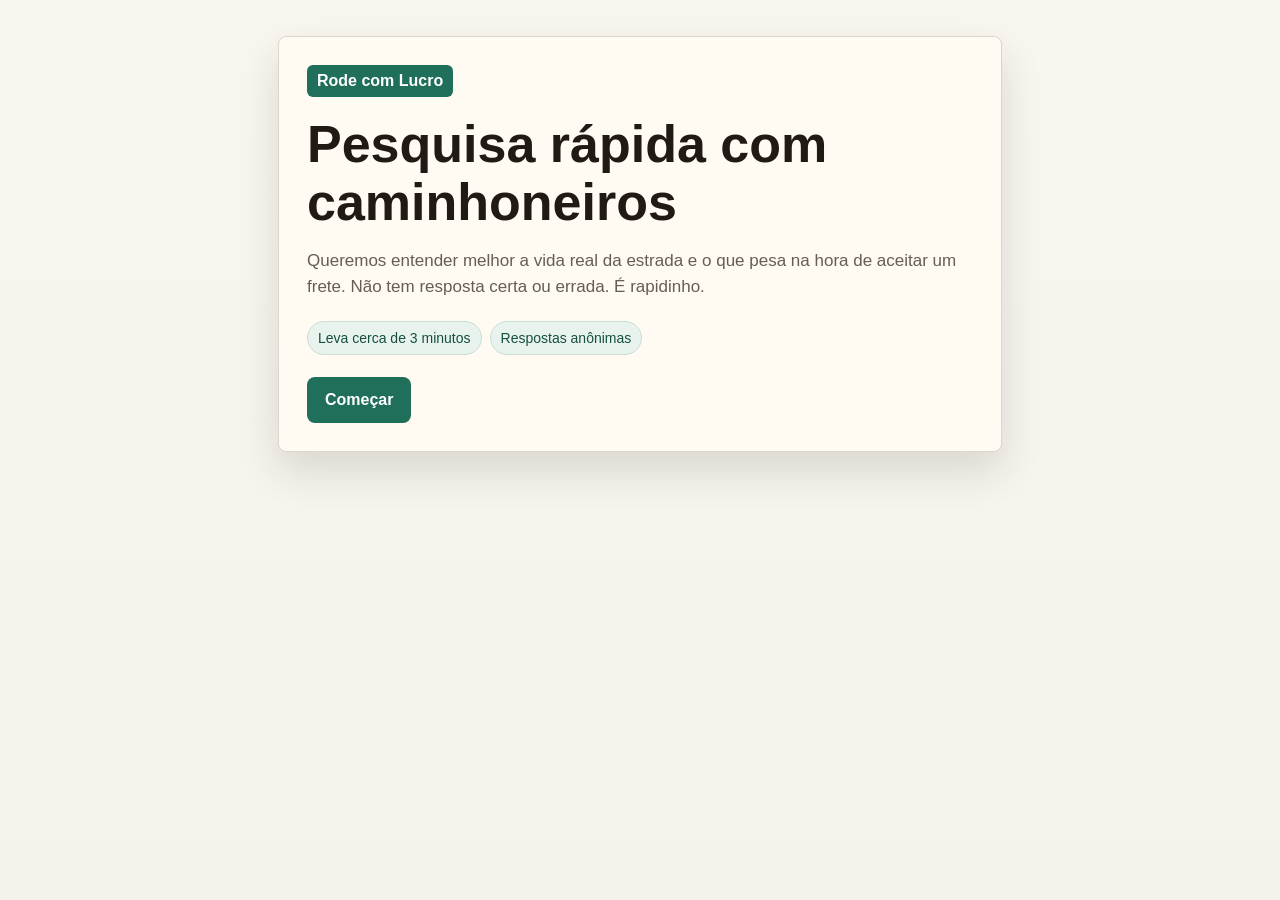
==== index.html @ bb748401 "Initial survey app" ====
<!doctype html>
<html lang="pt-BR">
<head>
  <meta charset="utf-8">
  <meta name="viewport" content="width=device-width, initial-scale=1">
  <title>Pesquisa com Caminhoneiros</title>
  <link rel="stylesheet" href="./styles.css">
</head>
<body>
  <main class="page">
    <section class="intro" id="intro">
      <div class="brand">Rode com Lucro</div>
      <h1>Pesquisa rápida com caminhoneiros</h1>
      <p>
        Queremos entender melhor a vida real da estrada e o que pesa na hora de aceitar um frete.
        Não tem resposta certa ou errada. É rapidinho.
      </p>
      <div class="meta">
        <span>Leva cerca de 3 minutos</span>
        <span>Respostas anônimas</span>
      </div>
      <button class="primary" type="button" id="startButton">Começar</button>
    </section>

    <form class="survey hidden" id="surveyForm">
      <header class="surveyHeader">
        <div>
          <span class="brand small">Rode com Lucro</span>
          <h2 id="questionTitle">Pergunta</h2>
        </div>
        <strong id="progressText">1/15</strong>
      </header>

      <div class="progress">
        <div class="progressBar" id="progressBar"></div>
      </div>

      <section class="questionCard" id="questionCard"></section>

      <div class="navigation">
        <button class="secondary" type="button" id="backButton">Voltar</button>
        <button class="primary" type="button" id="nextButton">Continuar</button>
      </div>
    </form>

    <section class="thanks hidden" id="thanks">
      <div class="brand">Rode com Lucro</div>
      <h1>Obrigado pela ajuda!</h1>
      <p>
        Sua resposta ajuda a criar soluções mais úteis para quem vive da estrada.
      </p>
      <button class="secondary" type="button" id="againButton">Responder de novo</button>
    </section>
  </main>

  <script src="./app.js"></script>
</body>
</html>
---- styles.css ----
:root {
  color-scheme: light;
  --bg: #f5f2ec;
  --panel: #fffaf2;
  --ink: #211a14;
  --muted: #665d55;
  --line: #dfd4c8;
  --accent: #1f6f5b;
  --accent-dark: #15503f;
  --warning: #9c3f1d;
  --soft: #e8f3ee;
  --shadow: 0 18px 42px rgba(33, 26, 20, .14);
}

* {
  box-sizing: border-box;
}

body {
  margin: 0;
  min-height: 100vh;
  font-family: Arial, Helvetica, sans-serif;
  background: linear-gradient(180deg, #f9f6f0 0%, var(--bg) 100%);
  color: var(--ink);
}

button,
input,
textarea {
  font: inherit;
}

.page {
  width: min(760px, 100%);
  margin: 0 auto;
  padding: 18px;
}

.intro,
.survey,
.thanks {
  background: var(--panel);
  border: 1px solid var(--line);
  border-radius: 8px;
  box-shadow: var(--shadow);
  margin-top: 18px;
}

.intro,
.thanks {
  padding: 28px;
}

.brand {
  display: inline-flex;
  align-items: center;
  background: var(--accent);
  color: #fff;
  border-radius: 6px;
  font-weight: 700;
  padding: 7px 10px;
}

.brand.small {
  font-size: 13px;
  padding: 5px 8px;
}

h1,
h2 {
  margin: 18px 0 10px;
  line-height: 1.12;
}

h1 {
  font-size: clamp(30px, 8vw, 52px);
}

h2 {
  font-size: 24px;
}

p {
  color: var(--muted);
  font-size: 17px;
  line-height: 1.5;
}

.meta {
  display: flex;
  flex-wrap: wrap;
  gap: 8px;
  margin: 22px 0;
}

.meta span {
  background: var(--soft);
  border: 1px solid #c9ded5;
  border-radius: 999px;
  color: var(--accent-dark);
  font-size: 14px;
  padding: 8px 10px;
}

.survey {
  overflow: hidden;
}

.surveyHeader {
  display: flex;
  align-items: flex-start;
  justify-content: space-between;
  gap: 16px;
  padding: 20px 22px 14px;
}

.surveyHeader h2 {
  margin-top: 12px;
}

#progressText {
  background: #f0e8de;
  border-radius: 999px;
  min-width: 52px;
  padding: 8px 10px;
  text-align: center;
}

.progress {
  height: 8px;
  background: #eadfd4;
}

.progressBar {
  width: 0;
  height: 100%;
  background: var(--accent);
  transition: width .2s ease;
}

.questionCard {
  padding: 20px 22px 8px;
}

.options {
  display: grid;
  gap: 10px;
}

.option {
  display: flex;
  gap: 10px;
  align-items: flex-start;
  border: 1px solid var(--line);
  background: #fffdf8;
  border-radius: 8px;
  padding: 14px;
  cursor: pointer;
}

.option:has(input:checked) {
  border-color: var(--accent);
  background: var(--soft);
}

.option input {
  margin-top: 2px;
  accent-color: var(--accent);
}

.field {
  display: grid;
  gap: 8px;
}

.field label {
  font-weight: 700;
}

.field input,
.field textarea {
  width: 100%;
  border: 1px solid var(--line);
  border-radius: 8px;
  background: #fffdf8;
  padding: 13px;
}

.field textarea {
  min-height: 140px;
  resize: vertical;
}

.hint {
  color: var(--muted);
  font-size: 14px;
}

.error {
  background: #fff0ea;
  border: 1px solid #efb79e;
  border-radius: 8px;
  color: var(--warning);
  margin-top: 12px;
  padding: 12px;
}

.navigation {
  display: flex;
  gap: 10px;
  justify-content: space-between;
  padding: 18px 22px 22px;
}

.primary,
.secondary {
  border: 0;
  border-radius: 8px;
  cursor: pointer;
  font-weight: 700;
  min-height: 46px;
  padding: 0 18px;
}

.primary {
  background: var(--accent);
  color: #fff;
}

.primary:disabled {
  background: #b7c6bf;
  cursor: not-allowed;
}

.secondary {
  background: #eee5db;
  color: var(--ink);
}

.hidden {
  display: none;
}

@media (max-width: 560px) {
  .page {
    padding: 10px;
  }

  .intro,
  .survey,
  .thanks {
    margin-top: 8px;
  }

  .intro,
  .thanks {
    padding: 22px;
  }

  .surveyHeader,
  .questionCard,
  .navigation {
    padding-left: 16px;
    padding-right: 16px;
  }

  .navigation {
    position: sticky;
    bottom: 0;
    background: var(--panel);
    border-top: 1px solid var(--line);
  }

  .primary,
  .secondary {
    flex: 1;
  }
}
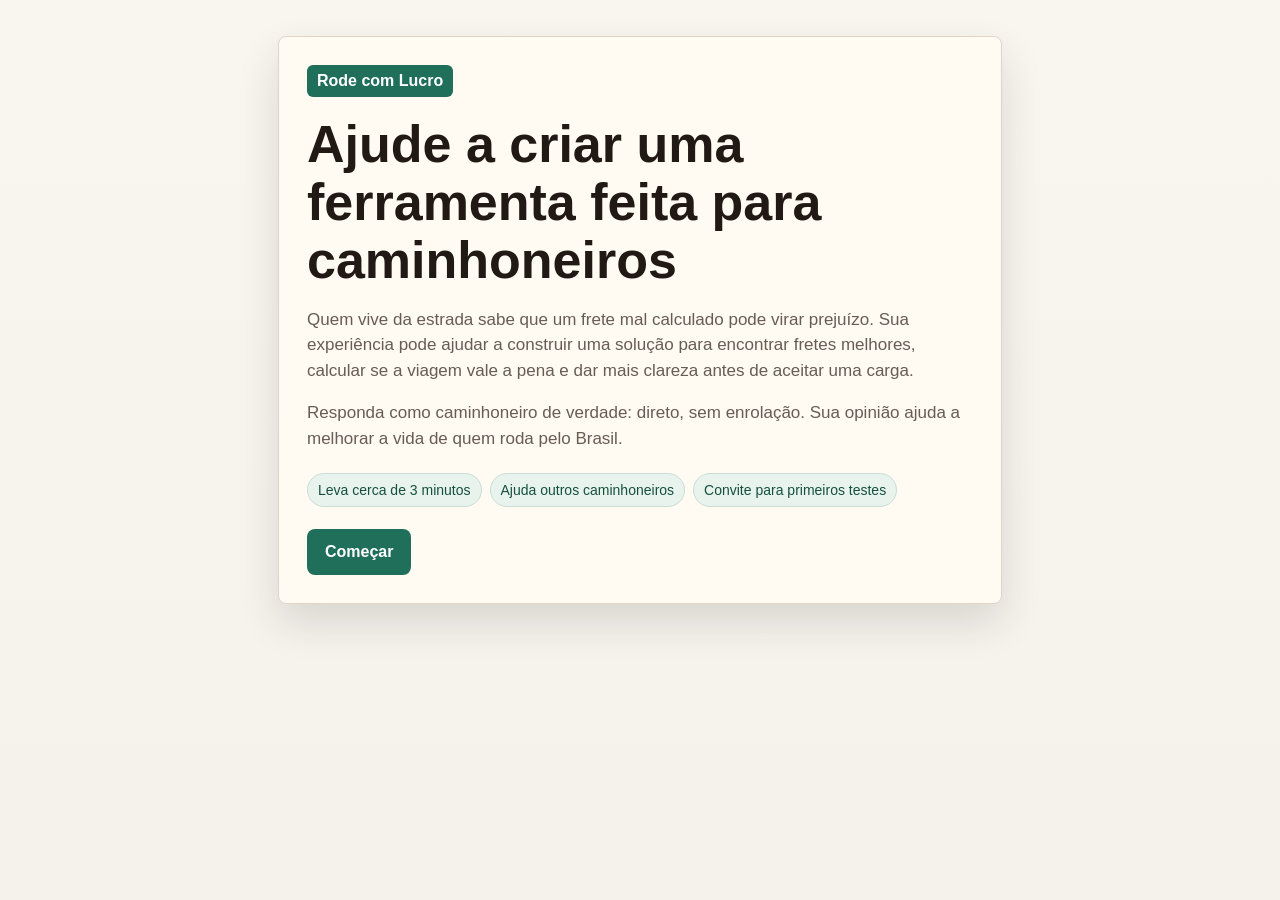
==== commit d62f3a6b: "Improve survey persuasion copy" ====
--- a/index.html
+++ b/index.html
@@ -10,14 +10,20 @@
   <main class="page">
     <section class="intro" id="intro">
       <div class="brand">Rode com Lucro</div>
-      <h1>Pesquisa rápida com caminhoneiros</h1>
+      <h1>Ajude a criar uma ferramenta feita para caminhoneiros</h1>
       <p>
-        Queremos entender melhor a vida real da estrada e o que pesa na hora de aceitar um frete.
-        Não tem resposta certa ou errada. É rapidinho.
+        Quem vive da estrada sabe que um frete mal calculado pode virar prejuízo.
+        Sua experiência pode ajudar a construir uma solução para encontrar fretes melhores,
+        calcular se a viagem vale a pena e dar mais clareza antes de aceitar uma carga.
+      </p>
+      <p>
+        Responda como caminhoneiro de verdade: direto, sem enrolação. Sua opinião ajuda a
+        melhorar a vida de quem roda pelo Brasil.
       </p>
       <div class="meta">
         <span>Leva cerca de 3 minutos</span>
-        <span>Respostas anônimas</span>
+        <span>Ajuda outros caminhoneiros</span>
+        <span>Convite para primeiros testes</span>
       </div>
       <button class="primary" type="button" id="startButton">Começar</button>
     </section>
--- a/styles.css
+++ b/styles.css
@@ -173,6 +173,21 @@
   gap: 8px;
 }
 
+.contactInvite {
+  background: var(--soft);
+  border: 1px solid #c9ded5;
+  border-radius: 8px;
+  color: var(--accent-dark);
+  margin-bottom: 18px;
+  padding: 14px;
+}
+
+.contactInvite p {
+  color: var(--accent-dark);
+  font-size: 15px;
+  margin: 8px 0 0;
+}
+
 .field label {
   font-weight: 700;
 }
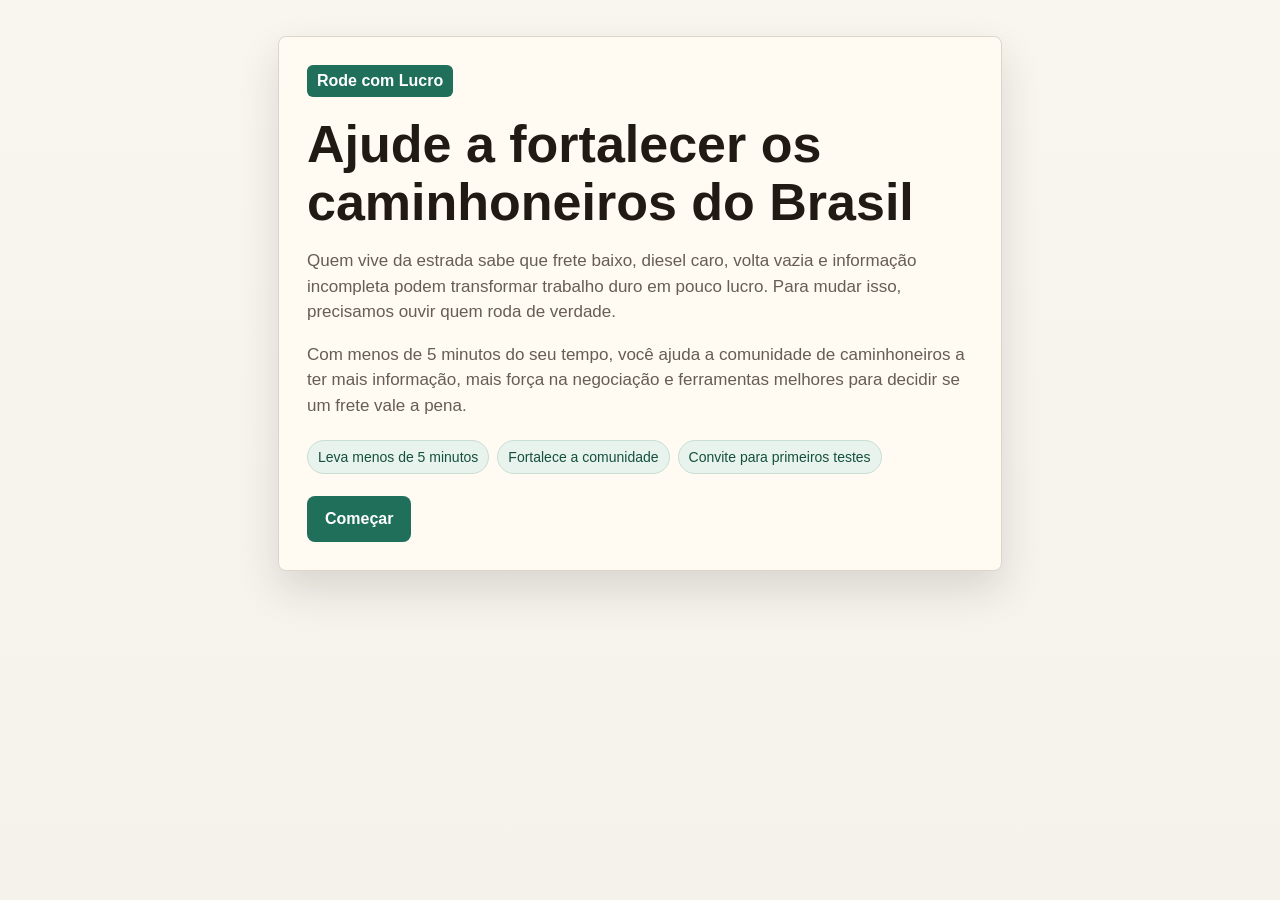
==== commit 16244a65: "Shorten survey and strengthen invite copy" ====
--- a/index.html
+++ b/index.html
@@ -10,19 +10,18 @@
   <main class="page">
     <section class="intro" id="intro">
       <div class="brand">Rode com Lucro</div>
-      <h1>Ajude a criar uma ferramenta feita para caminhoneiros</h1>
+      <h1>Ajude a fortalecer os caminhoneiros do Brasil</h1>
       <p>
-        Quem vive da estrada sabe que um frete mal calculado pode virar prejuízo.
-        Sua experiência pode ajudar a construir uma solução para encontrar fretes melhores,
-        calcular se a viagem vale a pena e dar mais clareza antes de aceitar uma carga.
+        Quem vive da estrada sabe que frete baixo, diesel caro, volta vazia e informação incompleta
+        podem transformar trabalho duro em pouco lucro. Para mudar isso, precisamos ouvir quem roda de verdade.
       </p>
       <p>
-        Responda como caminhoneiro de verdade: direto, sem enrolação. Sua opinião ajuda a
-        melhorar a vida de quem roda pelo Brasil.
+        Com menos de 5 minutos do seu tempo, você ajuda a comunidade de caminhoneiros a ter mais informação,
+        mais força na negociação e ferramentas melhores para decidir se um frete vale a pena.
       </p>
       <div class="meta">
-        <span>Leva cerca de 3 minutos</span>
-        <span>Ajuda outros caminhoneiros</span>
+        <span>Leva menos de 5 minutos</span>
+        <span>Fortalece a comunidade</span>
         <span>Convite para primeiros testes</span>
       </div>
       <button class="primary" type="button" id="startButton">Começar</button>
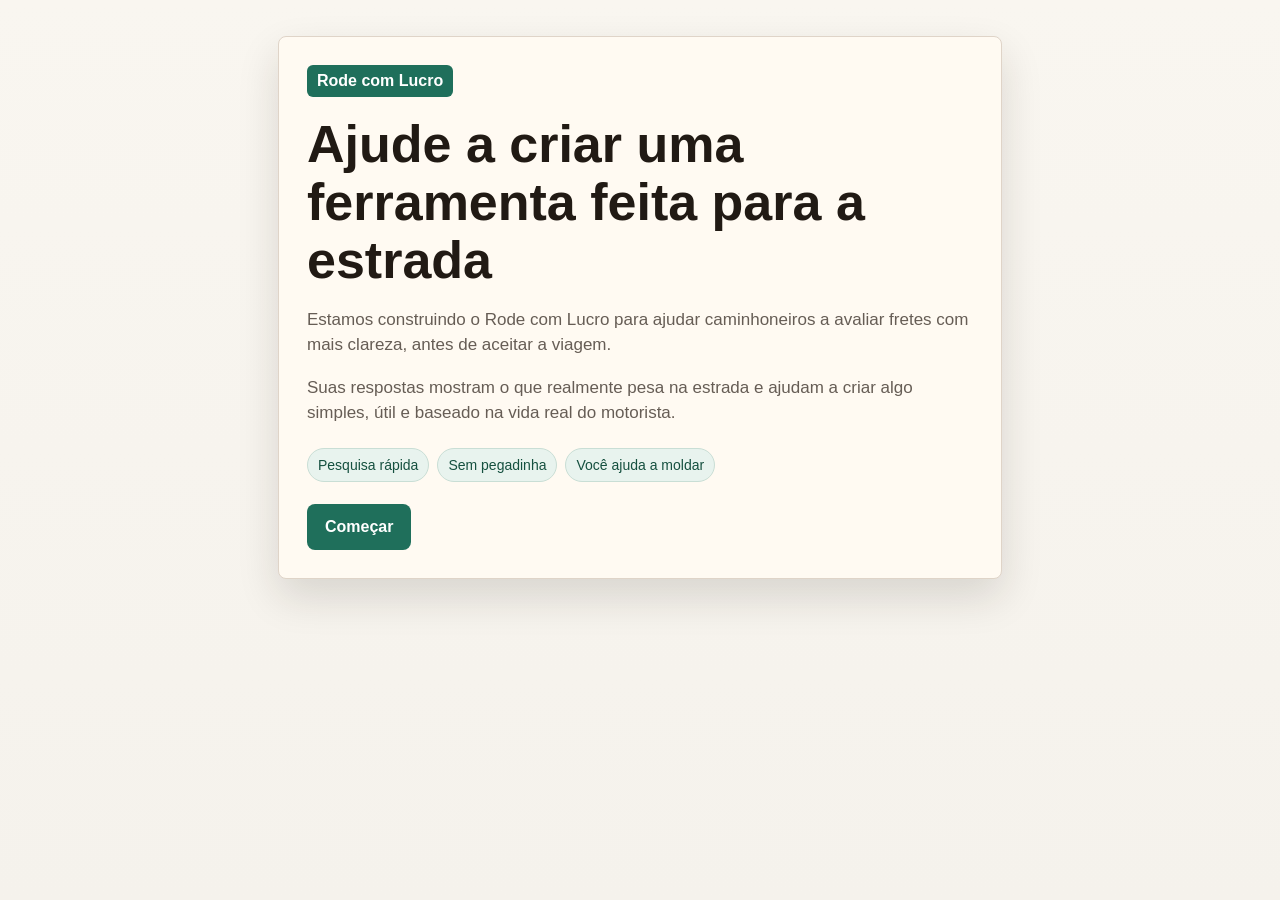
==== commit dd2529af: "Shorten survey copy and remove hill question" ====
--- a/index.html
+++ b/index.html
@@ -10,19 +10,19 @@
   <main class="page">
     <section class="intro" id="intro">
       <div class="brand">Rode com Lucro</div>
-      <h1>Ajude a fortalecer os caminhoneiros do Brasil</h1>
+      <h1>Ajude a criar uma ferramenta feita para a estrada</h1>
       <p>
-        Quem vive da estrada sabe que frete baixo, diesel caro, volta vazia e informação incompleta
-        podem transformar trabalho duro em pouco lucro. Para mudar isso, precisamos ouvir quem roda de verdade.
+        Estamos construindo o Rode com Lucro para ajudar caminhoneiros a avaliar fretes
+        com mais clareza, antes de aceitar a viagem.
       </p>
       <p>
-        Com menos de 5 minutos do seu tempo, você ajuda a comunidade de caminhoneiros a ter mais informação,
-        mais força na negociação e ferramentas melhores para decidir se um frete vale a pena.
+        Suas respostas mostram o que realmente pesa na estrada e ajudam a criar algo
+        simples, útil e baseado na vida real do motorista.
       </p>
       <div class="meta">
-        <span>Leva menos de 5 minutos</span>
-        <span>Fortalece a comunidade</span>
-        <span>Convite para primeiros testes</span>
+        <span>Pesquisa rápida</span>
+        <span>Sem pegadinha</span>
+        <span>Você ajuda a moldar</span>
       </div>
       <button class="primary" type="button" id="startButton">Começar</button>
     </section>
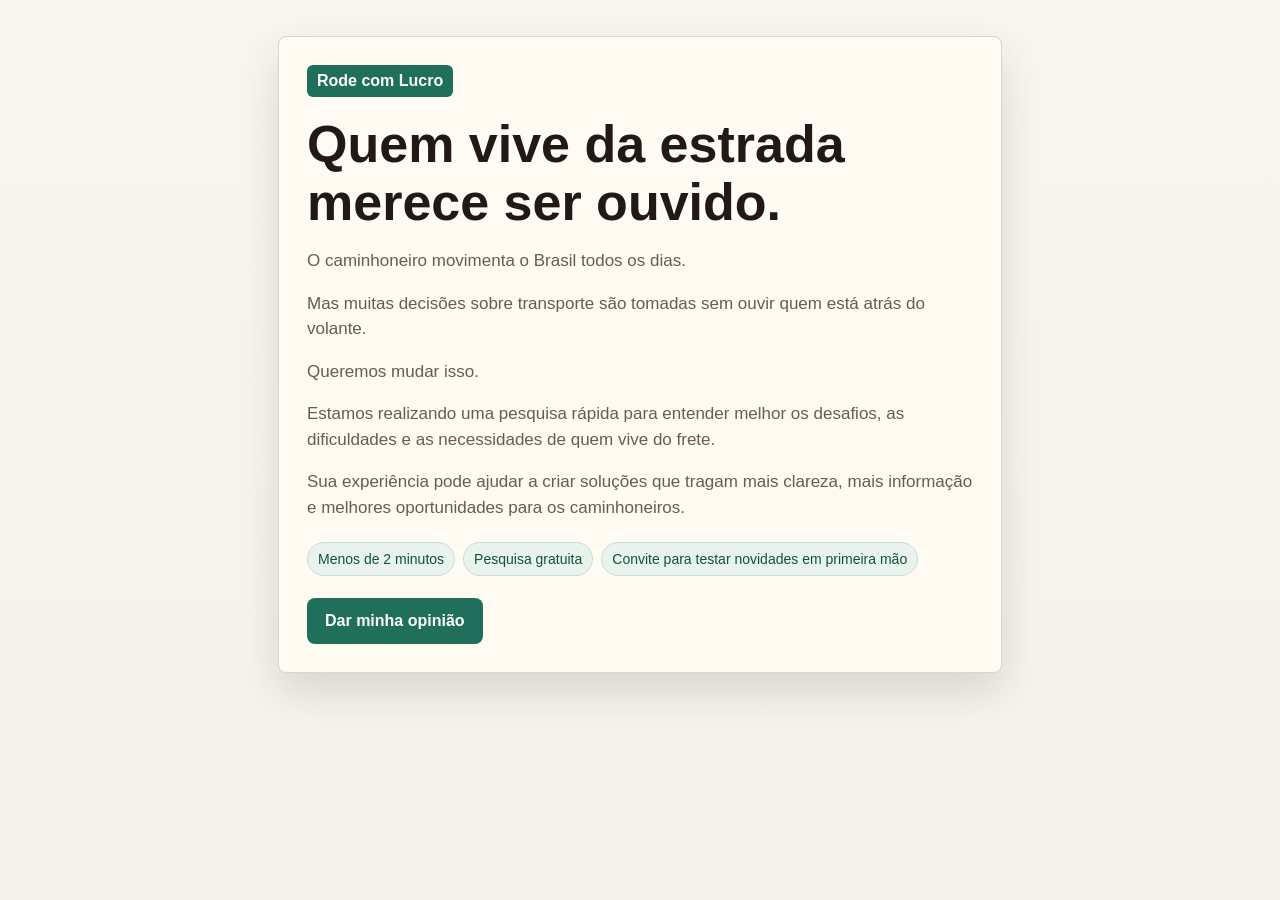
==== commit a2b615d6: "Update survey landing copy" ====
--- a/index.html
+++ b/index.html
@@ -10,21 +10,30 @@
   <main class="page">
     <section class="intro" id="intro">
       <div class="brand">Rode com Lucro</div>
-      <h1>Ajude a criar uma ferramenta feita para a estrada</h1>
+      <h1>Quem vive da estrada merece ser ouvido.</h1>
       <p>
-        Estamos construindo o Rode com Lucro para ajudar caminhoneiros a avaliar fretes
-        com mais clareza, antes de aceitar a viagem.
+        O caminhoneiro movimenta o Brasil todos os dias.
       </p>
       <p>
-        Suas respostas mostram o que realmente pesa na estrada e ajudam a criar algo
-        simples, útil e baseado na vida real do motorista.
+        Mas muitas decisões sobre transporte são tomadas sem ouvir quem está atrás do volante.
+      </p>
+      <p>
+        Queremos mudar isso.
+      </p>
+      <p>
+        Estamos realizando uma pesquisa rápida para entender melhor os desafios,
+        as dificuldades e as necessidades de quem vive do frete.
+      </p>
+      <p>
+        Sua experiência pode ajudar a criar soluções que tragam mais clareza,
+        mais informação e melhores oportunidades para os caminhoneiros.
       </p>
       <div class="meta">
-        <span>Pesquisa rápida</span>
-        <span>Sem pegadinha</span>
-        <span>Você ajuda a moldar</span>
+        <span>Menos de 2 minutos</span>
+        <span>Pesquisa gratuita</span>
+        <span>Convite para testar novidades em primeira mão</span>
       </div>
-      <button class="primary" type="button" id="startButton">Começar</button>
+      <button class="primary" type="button" id="startButton">Dar minha opinião</button>
     </section>
 
     <form class="survey hidden" id="surveyForm">
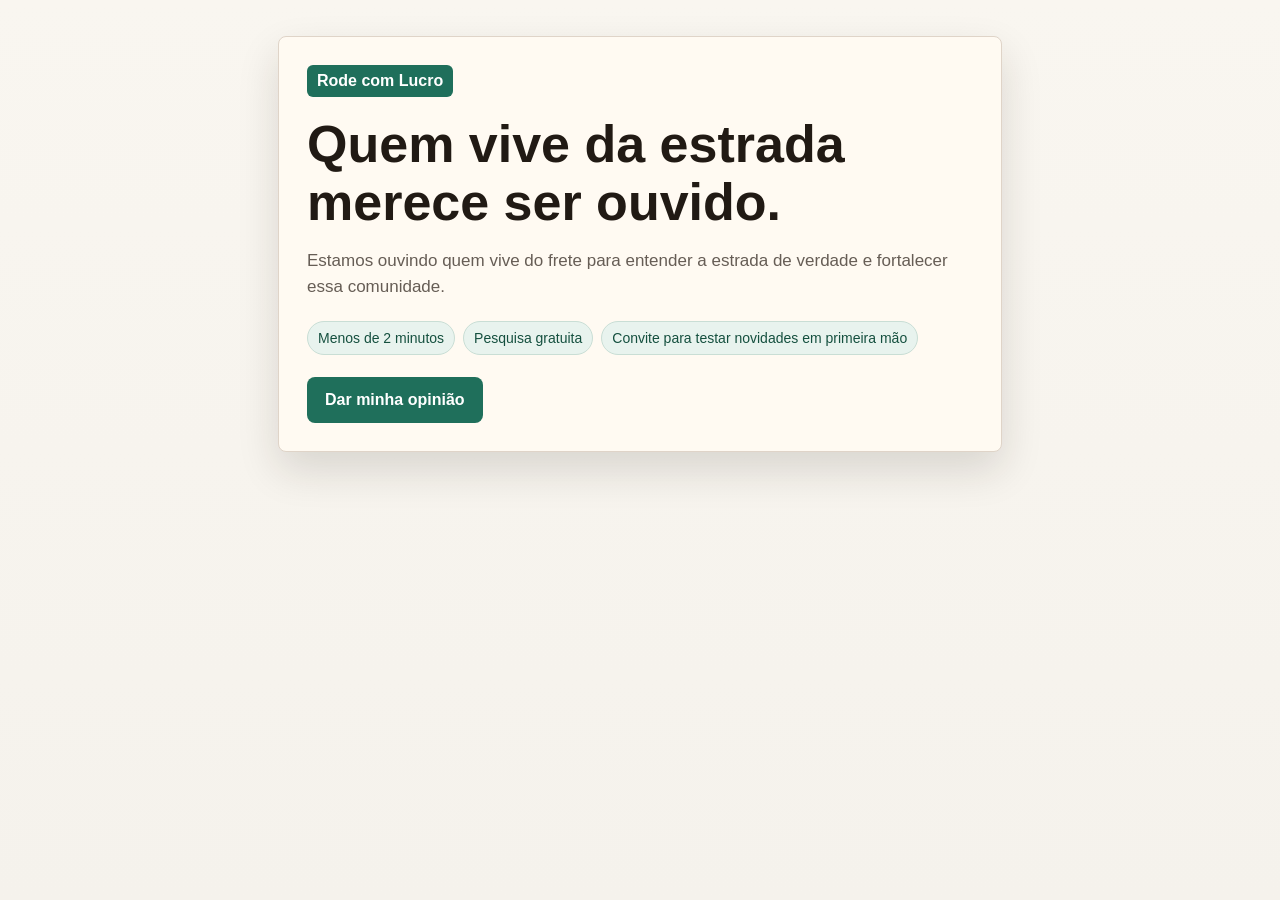
==== commit 8cb0066f: "Shorten survey landing intro" ====
--- a/index.html
+++ b/index.html
@@ -12,21 +12,8 @@
       <div class="brand">Rode com Lucro</div>
       <h1>Quem vive da estrada merece ser ouvido.</h1>
       <p>
-        O caminhoneiro movimenta o Brasil todos os dias.
-      </p>
-      <p>
-        Mas muitas decisões sobre transporte são tomadas sem ouvir quem está atrás do volante.
-      </p>
-      <p>
-        Queremos mudar isso.
-      </p>
-      <p>
-        Estamos realizando uma pesquisa rápida para entender melhor os desafios,
-        as dificuldades e as necessidades de quem vive do frete.
-      </p>
-      <p>
-        Sua experiência pode ajudar a criar soluções que tragam mais clareza,
-        mais informação e melhores oportunidades para os caminhoneiros.
+        Estamos ouvindo quem vive do frete para entender a estrada de verdade
+        e fortalecer essa comunidade.
       </p>
       <div class="meta">
         <span>Menos de 2 minutos</span>
